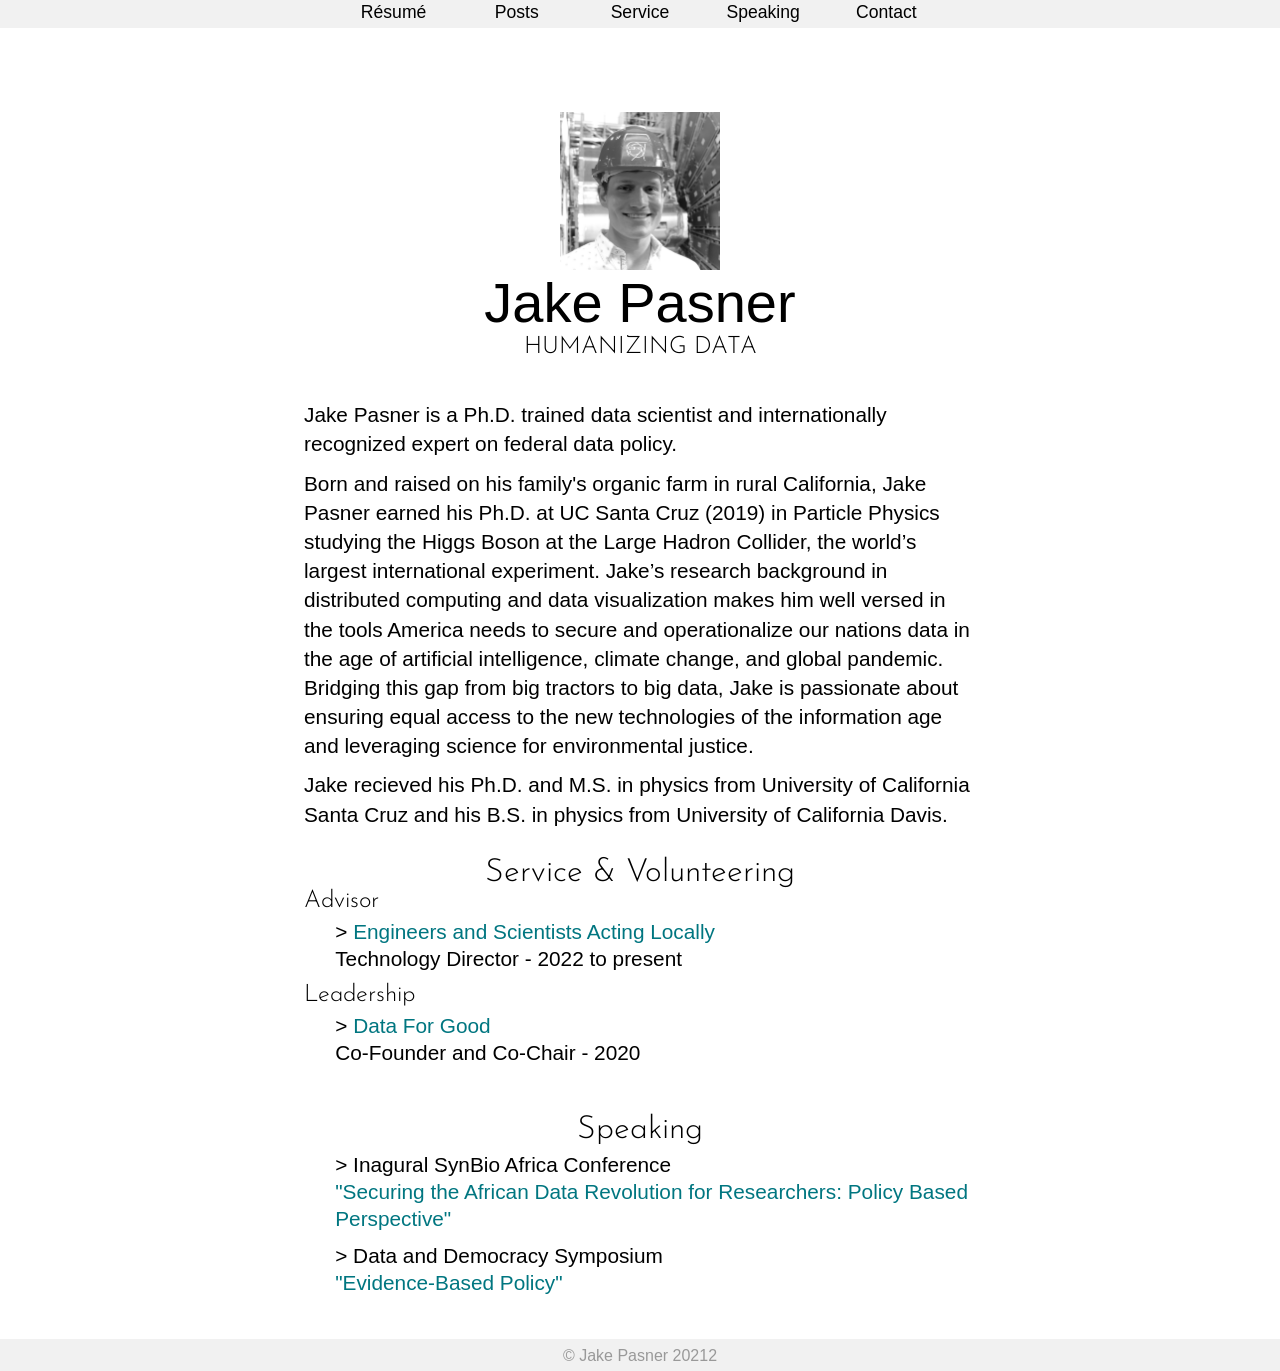
==== index.html @ 04939c1d "Remove link to not yet existent post page and attempt to fix resume" ====
<!DOCTYPE html>
<html>

	<head>
		<!-- Google Analytics Stuff-->
	  <script async src="https://www.googletagmanager.com/gtag/js?id=G-95CEBRMBZD"></script>
	  <script>
	    window.dataLayer = window.dataLayer || [];
	    function gtag(){dataLayer.push(arguments);}
	    gtag('js', new Date());

	    gtag('config', 'G-95CEBRMBZD');
	  </script>
		<!-- End Google Analytics Stuff-->

		<title>Jake Pasner</title>
		<meta name="viewport" content="width=device-width, initial-scale=1.0">

		<!-- Styling Stuff -->
		<link href='./styles.css' rel='stylesheet' type='text/css'>
		<link href='https://fonts.googleapis.com/css?family=Josefin+Sans:300,700' rel='stylesheet' type='text/css'> <!--WEB FONT-->
		<link rel="stylesheet" type="text/css" href="http://fonts.googleapis.com/css?family=Raleway:200"> <!--WEB FONT-->
			<!-- End Styling Stuff-->

	</head>

	<body>

		<div id="wrapper"> <!-- creates space distinct from footer -->
			<div id="header">
	<div id="nav">

		<a href="./resume"><div class="fivenav">	R&eacute;sum&eacute;	</div></a>

		<a href=""><div class="fivenav">	Posts	</div></a>

		<a href="./#service"><div class="fivenav">	Service	</div></a>

		<a href="./#speaking"><div class="fivenav">	Speaking	</div></a>

		<a href="https://www.linkedin.com/in/jakepasner"><div class="fivenav">	Contact	</div></a>

		<div class="clearfloats"></div>
	</div>
</div>
<div class="clearfloats"></div>
			<div id="content">
<img id="placeholder" src="./img/small_Profile_picture.jpg" alt="this is the image alt">
<div id="home">
	Jake Pasner
</div>
<h2 style="text-align: center;">HUMANIZING DATA</h2>

<br>
<br>
<div id="about"></div>
<p> Jake Pasner is a Ph.D. trained data scientist and internationally recognized expert on federal data policy.</p>

<p> Born and raised on his family's organic farm in rural California, Jake Pasner earned his Ph.D. at UC Santa Cruz (2019) in Particle Physics studying the Higgs Boson at the Large Hadron Collider, the world’s largest international experiment. Jake’s research background in distributed computing and data visualization makes him well versed in the tools America needs to secure and operationalize our nations data in the age of artificial intelligence, climate change, and global pandemic. Bridging this gap from big tractors to big data, Jake is passionate about ensuring equal access to the new technologies of the information age and leveraging science for environmental justice. </p>

<p>Jake recieved his Ph.D. and M.S. in physics from University of California Santa Cruz and his B.S. in physics from University of California Davis.
<div id="service"></div><!--This anchor div is in a silly spot to accomodate the header--></p>
<br>

<h1>Service &amp; Volunteering</h1>

<h2>Advisor</h2>
	<ul>
		<li>&nbsp;<a href="https://www.esal.us/">Engineers and Scientists Acting Locally</a> <br>Technology Director - 2022 to present</li>
	</ul>

<h2>Leadership</h2>
	<ul>
		<li>&nbsp;<a href="https://sites.google.com/view/data-for-good/home">Data For Good</a> <br>Co-Founder and Co-Chair - 2020</li>
		<div id="speaking"></div><!--This anchor div is in a silly spot to deal with the header--><br>
	</ul>

<h1>Speaking</h1>
<ul>
	<li>&nbsp;Inagural SynBio Africa Conference<br><a href="https://www.youtube.com/watch?v=2-u5uR6E0Dc">"Securing the African Data Revolution for Researchers: Policy Based Perspective"</a></li>
	<li>&nbsp;Data and Democracy Symposium<br><a href="https://sites.google.com/view/data-and-democracy/home#h.evhj4312j356">"Evidence-Based Policy"</a></li>
</ul>

						</div> <!-- closes content -->
		</div> <!-- closes wrapper -->
		<div id="footer">
			&#169; Jake Pasner 20212		</div>
	</body>

</html>
---- styles.css ----
/*jakepasner.com style sheet*/

* {
	margin: 0;
	padding: 0;
}

html { height: 100%; }

/* Generated by Font Squirrel (https://www.fontsquirrel.com) on October 15, 2016 */
@font-face {
    font-family: "Josefin Sans";
    src: url("/font/josefin_sansregular.woff2") format("woff2"),
         url("/font/josefin_sansregular.woff") format("woff");
    font-weight: normal;
    font-style: normal;

}
@font-face {
    font-family: "Josefin Sans Italic";
    src: url("/font/josefin_sansitalic.woff2") format("woff2"),
         url("/font/josefin_sansitalic.woff") format("woff");
    font-weight: normal;
    font-style: normal;

}
@font-face {
    font-family: "Josefin Sans Light";
    src: url("/font/josefin_sanslight.woff2") format("woff2"),
         url("/font/josefin_sanslight.woff") format("woff");
    font-weight: normal;
    font-style: normal;

}

body {
	background-color: #FFFFFF;
	height: 100%;
	color: #000000;
	font-family: "Josefin Sans", "Century Gothic", "CenturyGothic", "AppleGothic", sans-serif;
	overflow-x: hidden;
}

h1 {
	text-align: center;
	font-weight: 300;
}

h2, h3, h4, h5, h6 {
	text-align: left;
	font-weight: 300;
}

p {
	font-size: 1.3em;
	line-height: 1.4em;
	margin: .25em 0 .5em;
}

a {
	text-decoration: none;
	color: #007680;

}

a:hover {
	color: #FFAC26;
}

img {
	width: 100%;
}

.white, .white:hover {
	color: #000000;;
}

ul {
	margin: .25em 0 .5em;
	padding-left: 1.5em;
	list-style: none;
	font-size: 1.3em;
	line-height: 1.3em;
}

li {
	margin: 0 0 .5em;
}

li:before {
  content: "\003E";
}

@media only screen {

	#wrapper {
		height: auto;
		min-height: 100%;
		margin: 0 auto -2em;
	}

	#header {
		position: relative;
		height: 100%;
		display: block;
		width: 100%;
		background-color: #f1f1f1;
		overflow: hidden;
	}

	#nav {
		width: 100%;
		margin: 0 auto;
		padding: .1em .1em;
		text-align: center;
		background-color: #f1f1f1;
		overflow: hidden;
		font-size: 1.1em;
	}

	.fivenav {
		width: 18%;
		height: 1.75em;
		margin: 0 auto;
		padding: .4em 0 0;
		position: relative;
		display: inline-block;
		color: #000000;
	}

	.third, .quarter {
		width: 30%;
		margin: .1em auto;
		position: relative;
		display: inline-block;
		color: #000000;
	}

	.clearfloats {
		clear: both;
	}

	#content {
		padding: 2em 0 4em; /* leaves room for footer */
		width: 90%;
		display: block;
		margin: 0 auto;
		max-width: 42em;
	}

	#placeholder {
		width: 80%;
		display: block;
		margin: 0 auto;
		max-width: 10em;
	}

	.home {
		width: 90%;
		max-width: 17em;
		display: block;
		margin: 0 auto;
	}

	#brain {
		width: 70%;
		display: block;
		margin: 0 auto -.25em;
		max-width: 11em;
	}

	#home {
		color: #000000;
		text-align: center;
		font-size: 3.5em;
	}

	#footer {
		width: 100%;
		margin: -2em auto 0; /* places footer into content */
		height: 1em;
		padding: .5em 0;
		text-align: center;
		color: #999;
		background-color: #f1f1f1;
		overflow: hidden;
	}

}

@media only screen and (min-width: 40em) {

	#header {
		height: 1.75em;
		position: fixed;
	}

	#nav {
		width: 35em;
	}

	.third {
		width: 33%;
		min-width: 5em;
		margin: 0 auto;
		float: left;
	}

	.fivenav {
		width: 20%;
		min-width: 5em;
		margin: 0 auto;
		float: left;
		height: 1.5em;
		padding: 0;
	}

	.quarter {
		width: 25%;
		min-width: 5em;
		float: left;
	}

	#placeholder {
		margin: 5em auto 0;
	}
}
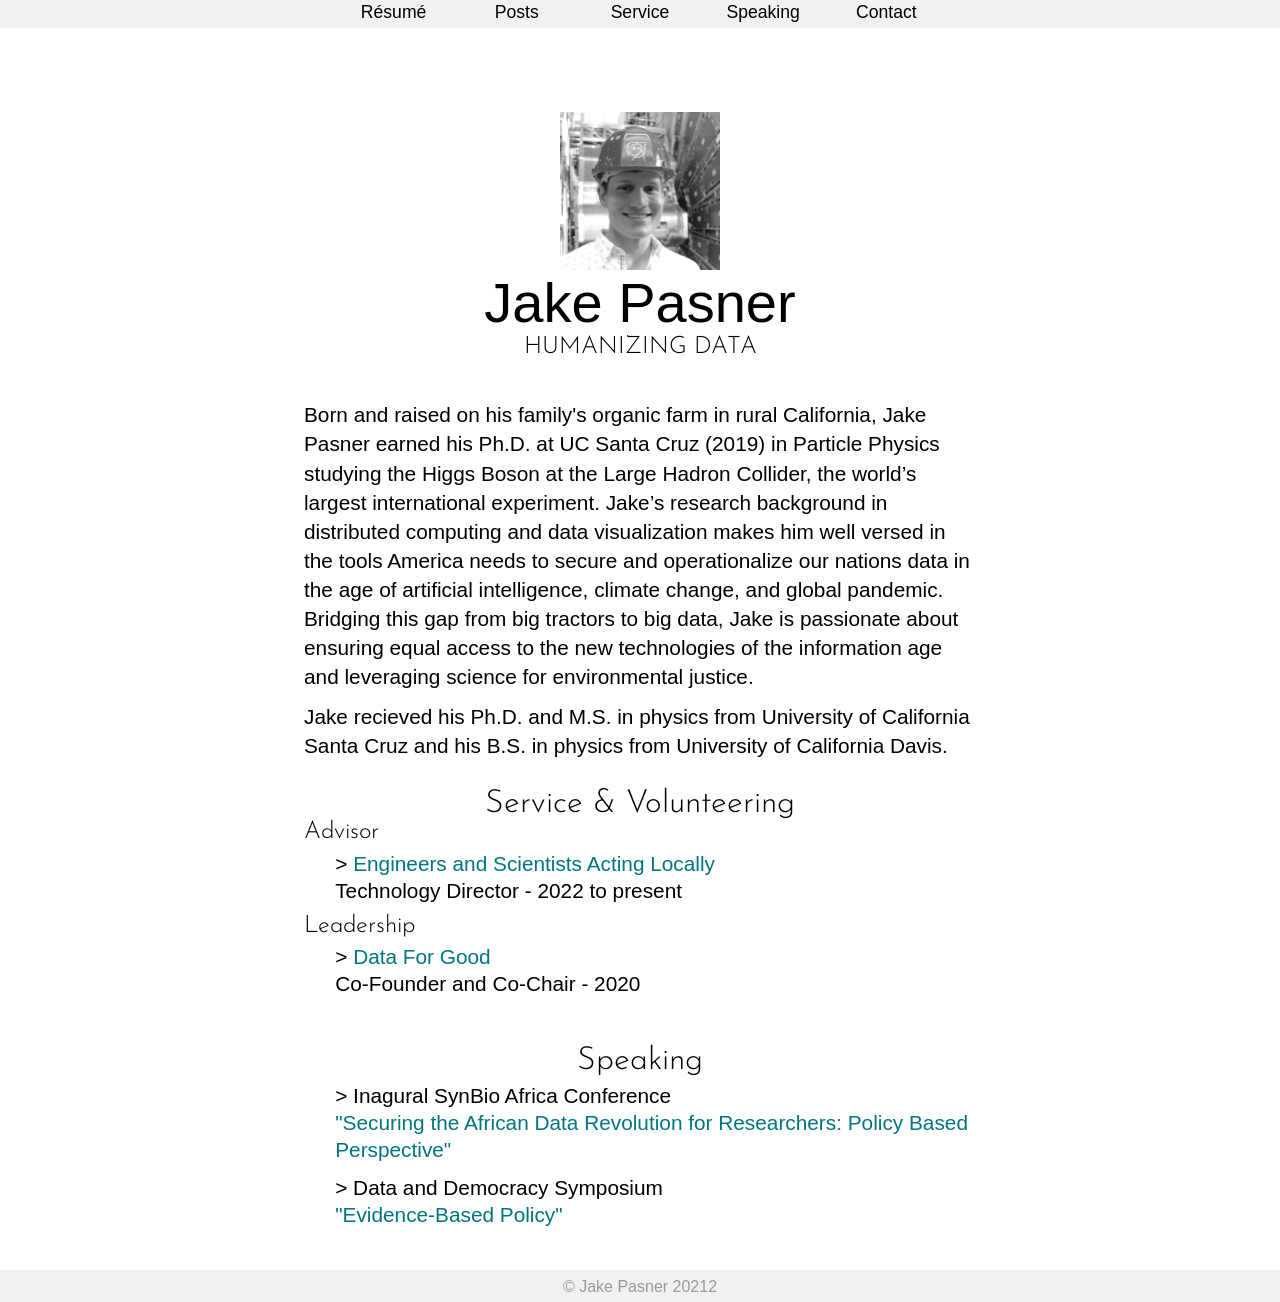
==== commit 12ef4327: "Update biography text" ====
--- a/index.html
+++ b/index.html
@@ -54,8 +54,6 @@
 <br>
 <br>
 <div id="about"></div>
-<p> Jake Pasner is a Ph.D. trained data scientist and internationally recognized expert on federal data policy.</p>
-
 <p> Born and raised on his family's organic farm in rural California, Jake Pasner earned his Ph.D. at UC Santa Cruz (2019) in Particle Physics studying the Higgs Boson at the Large Hadron Collider, the world’s largest international experiment. Jake’s research background in distributed computing and data visualization makes him well versed in the tools America needs to secure and operationalize our nations data in the age of artificial intelligence, climate change, and global pandemic. Bridging this gap from big tractors to big data, Jake is passionate about ensuring equal access to the new technologies of the information age and leveraging science for environmental justice. </p>
 
 <p>Jake recieved his Ph.D. and M.S. in physics from University of California Santa Cruz and his B.S. in physics from University of California Davis.
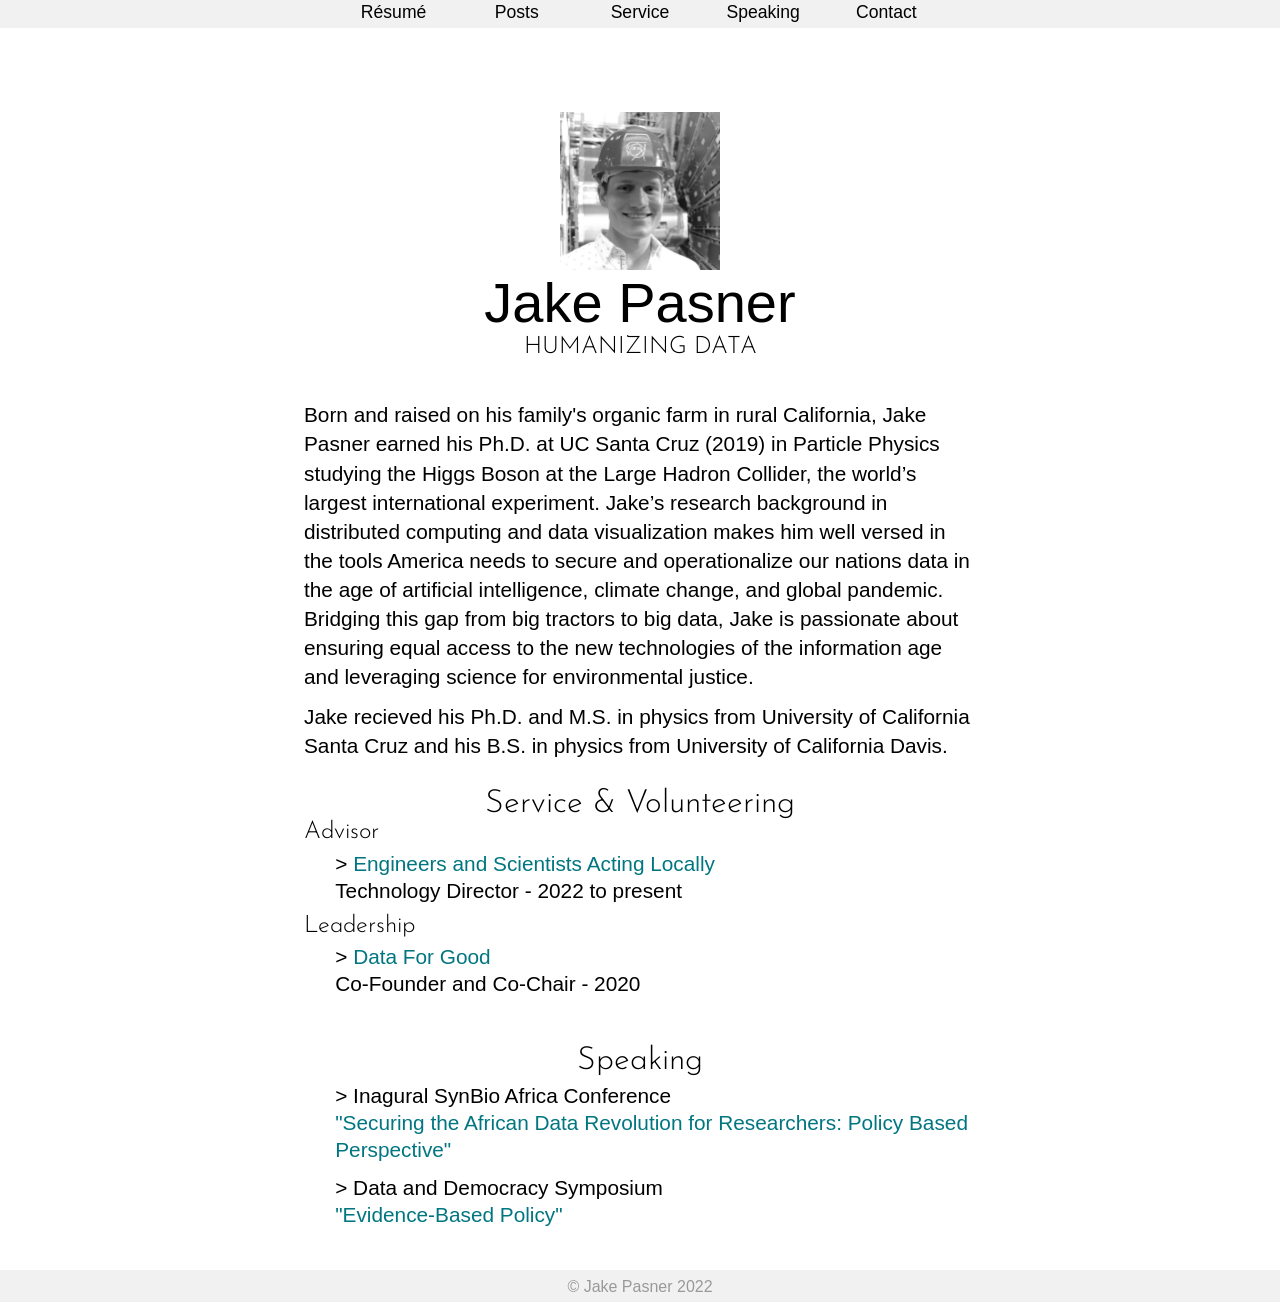
==== commit b4b95f72: "Fix year at bottom of page" ====
--- a/index.html
+++ b/index.html
@@ -30,7 +30,7 @@
 			<div id="header">
 	<div id="nav">
 
-		<a href="./resume"><div class="fivenav">	R&eacute;sum&eacute;	</div></a>
+		<a href="./img/2022-02-09-JPasner-Resume.pdf"><div class="fivenav">	R&eacute;sum&eacute;	</div></a>
 
 		<a href=""><div class="fivenav">	Posts	</div></a>
 
@@ -82,7 +82,7 @@
 						</div> <!-- closes content -->
 		</div> <!-- closes wrapper -->
 		<div id="footer">
-			&#169; Jake Pasner 20212		</div>
+			&#169; Jake Pasner 2022		</div>
 	</body>
 
 </html>
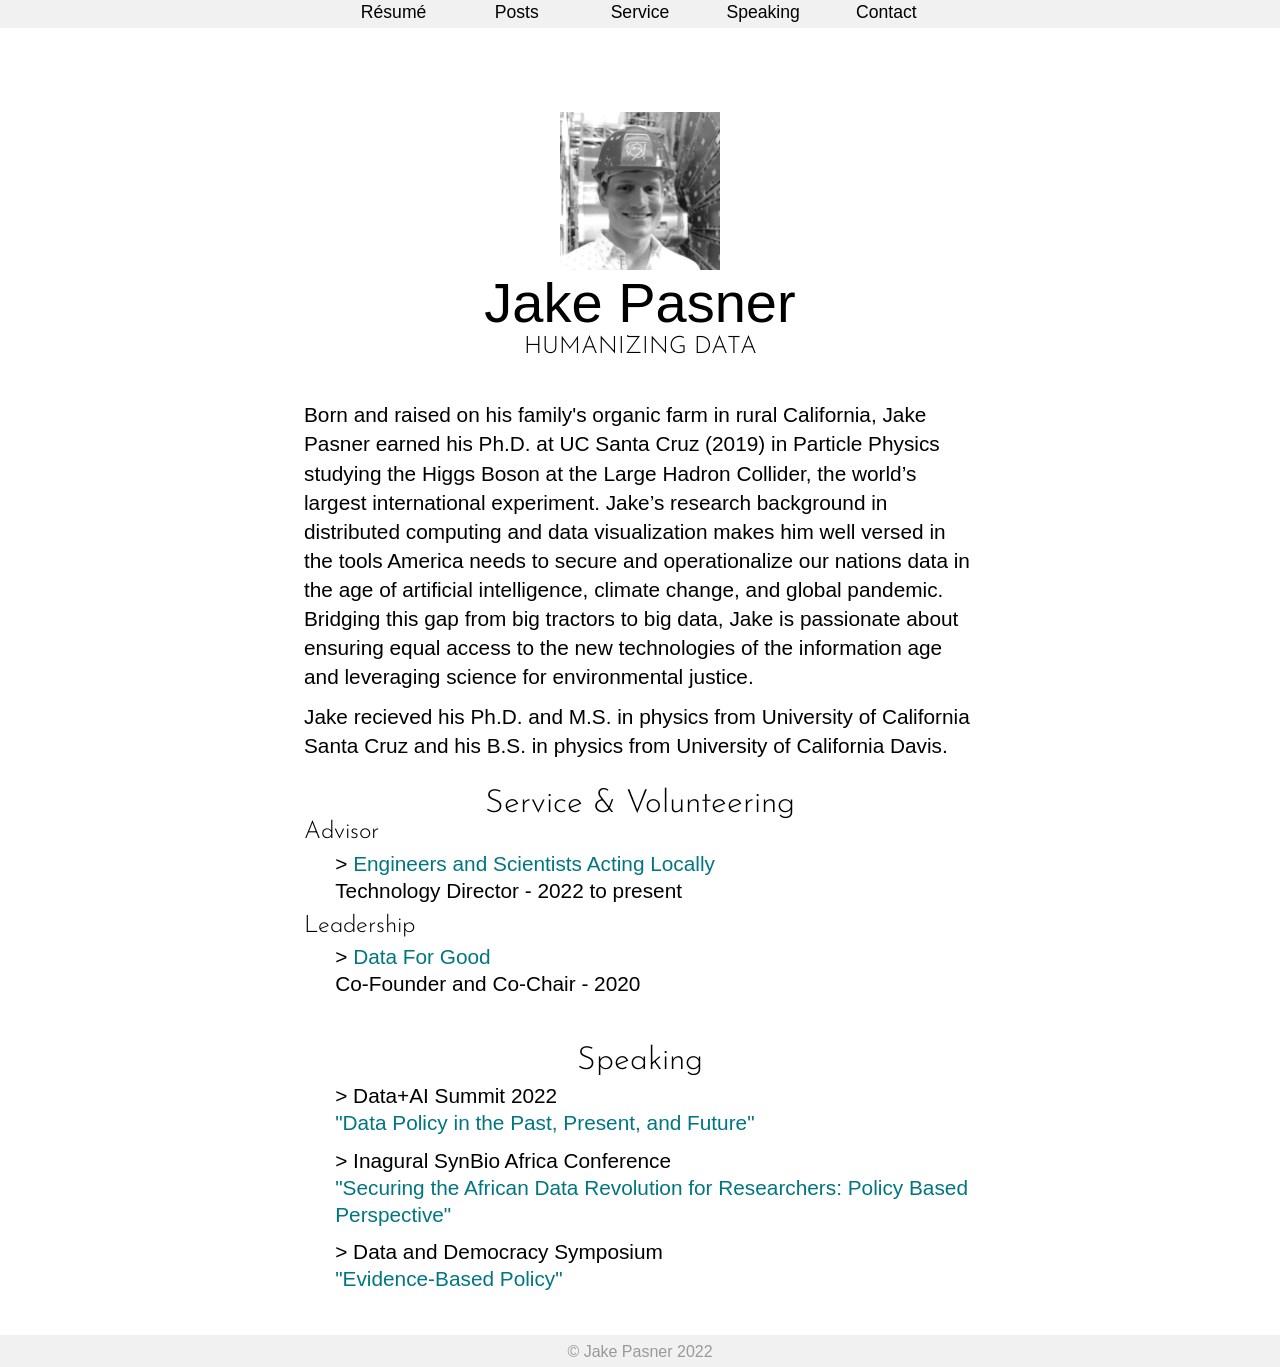
==== commit ac81d1ad: "Adding in my Data + AI Summit Talk" ====
--- a/index.html
+++ b/index.html
@@ -75,6 +75,7 @@
 
 <h1>Speaking</h1>
 <ul>
+	<li>&nbsp;Data+AI Summit 2022<br><a href="https://www.youtube.com/watch?v=piIn5OxGKEA">"Data Policy in the Past, Present, and Future"</a></li>
 	<li>&nbsp;Inagural SynBio Africa Conference<br><a href="https://www.youtube.com/watch?v=2-u5uR6E0Dc">"Securing the African Data Revolution for Researchers: Policy Based Perspective"</a></li>
 	<li>&nbsp;Data and Democracy Symposium<br><a href="https://sites.google.com/view/data-and-democracy/home#h.evhj4312j356">"Evidence-Based Policy"</a></li>
 </ul>
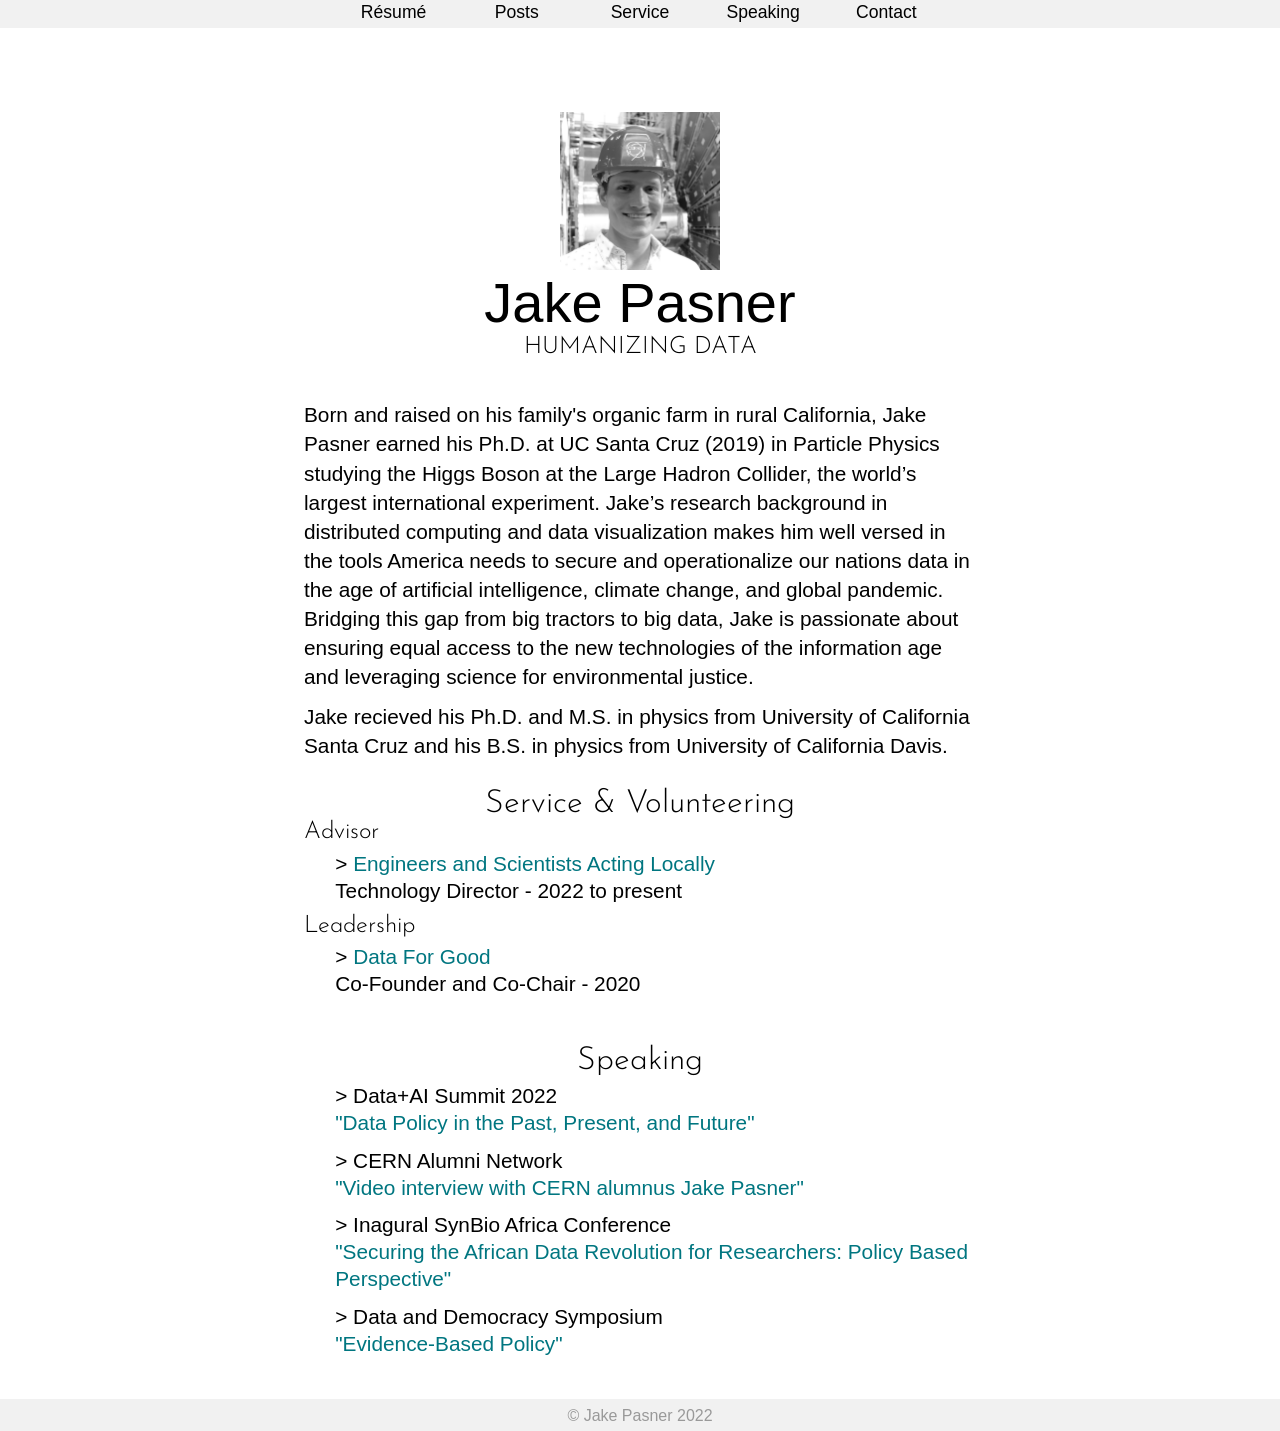
==== commit fb75a42f: "Adding in CERN Alumni interview" ====
--- a/index.html
+++ b/index.html
@@ -76,6 +76,7 @@
 <h1>Speaking</h1>
 <ul>
 	<li>&nbsp;Data+AI Summit 2022<br><a href="https://www.youtube.com/watch?v=piIn5OxGKEA">"Data Policy in the Past, Present, and Future"</a></li>
+	<li>&nbsp;CERN Alumni Network<br><a href="https://www.youtube.com/watch?v=uaiOubUPLmY">"Video interview with CERN alumnus Jake Pasner"</a></li>
 	<li>&nbsp;Inagural SynBio Africa Conference<br><a href="https://www.youtube.com/watch?v=2-u5uR6E0Dc">"Securing the African Data Revolution for Researchers: Policy Based Perspective"</a></li>
 	<li>&nbsp;Data and Democracy Symposium<br><a href="https://sites.google.com/view/data-and-democracy/home#h.evhj4312j356">"Evidence-Based Policy"</a></li>
 </ul>
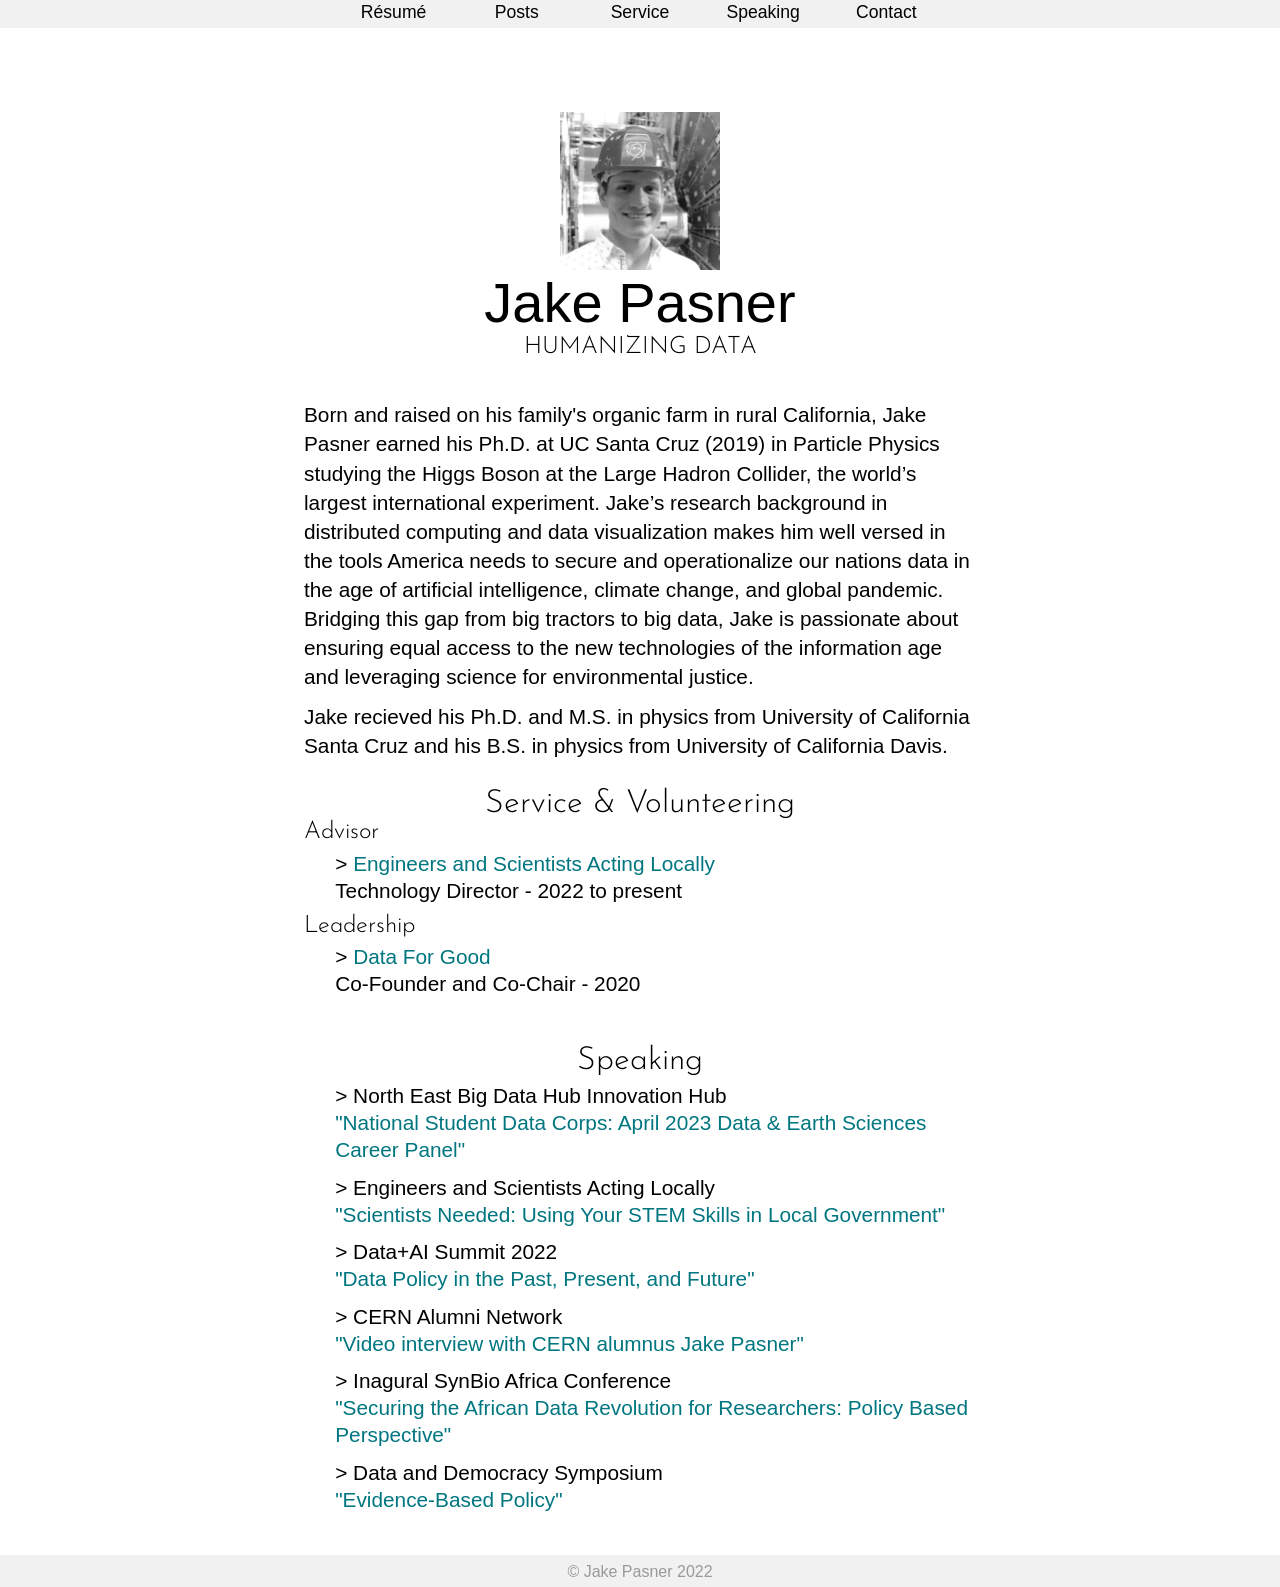
==== commit 85f10395: "Adding new videos" ====
--- a/index.html
+++ b/index.html
@@ -75,6 +75,8 @@
 
 <h1>Speaking</h1>
 <ul>
+	<li>&nbsp;North East Big Data Hub Innovation Hub<br><a href="https://www.youtube.com/live/2-Bamh8l6oM?feature=share">"National Student Data Corps: April 2023 Data & Earth Sciences Career Panel"</a></li>
+	<li>&nbsp;Engineers and Scientists Acting Locally<br><a href="https://youtu.be/I1up4vNW_gE">"Scientists Needed: Using Your STEM Skills in Local Government"</a></li>
 	<li>&nbsp;Data+AI Summit 2022<br><a href="https://www.youtube.com/watch?v=piIn5OxGKEA">"Data Policy in the Past, Present, and Future"</a></li>
 	<li>&nbsp;CERN Alumni Network<br><a href="https://www.youtube.com/watch?v=uaiOubUPLmY">"Video interview with CERN alumnus Jake Pasner"</a></li>
 	<li>&nbsp;Inagural SynBio Africa Conference<br><a href="https://www.youtube.com/watch?v=2-u5uR6E0Dc">"Securing the African Data Revolution for Researchers: Policy Based Perspective"</a></li>
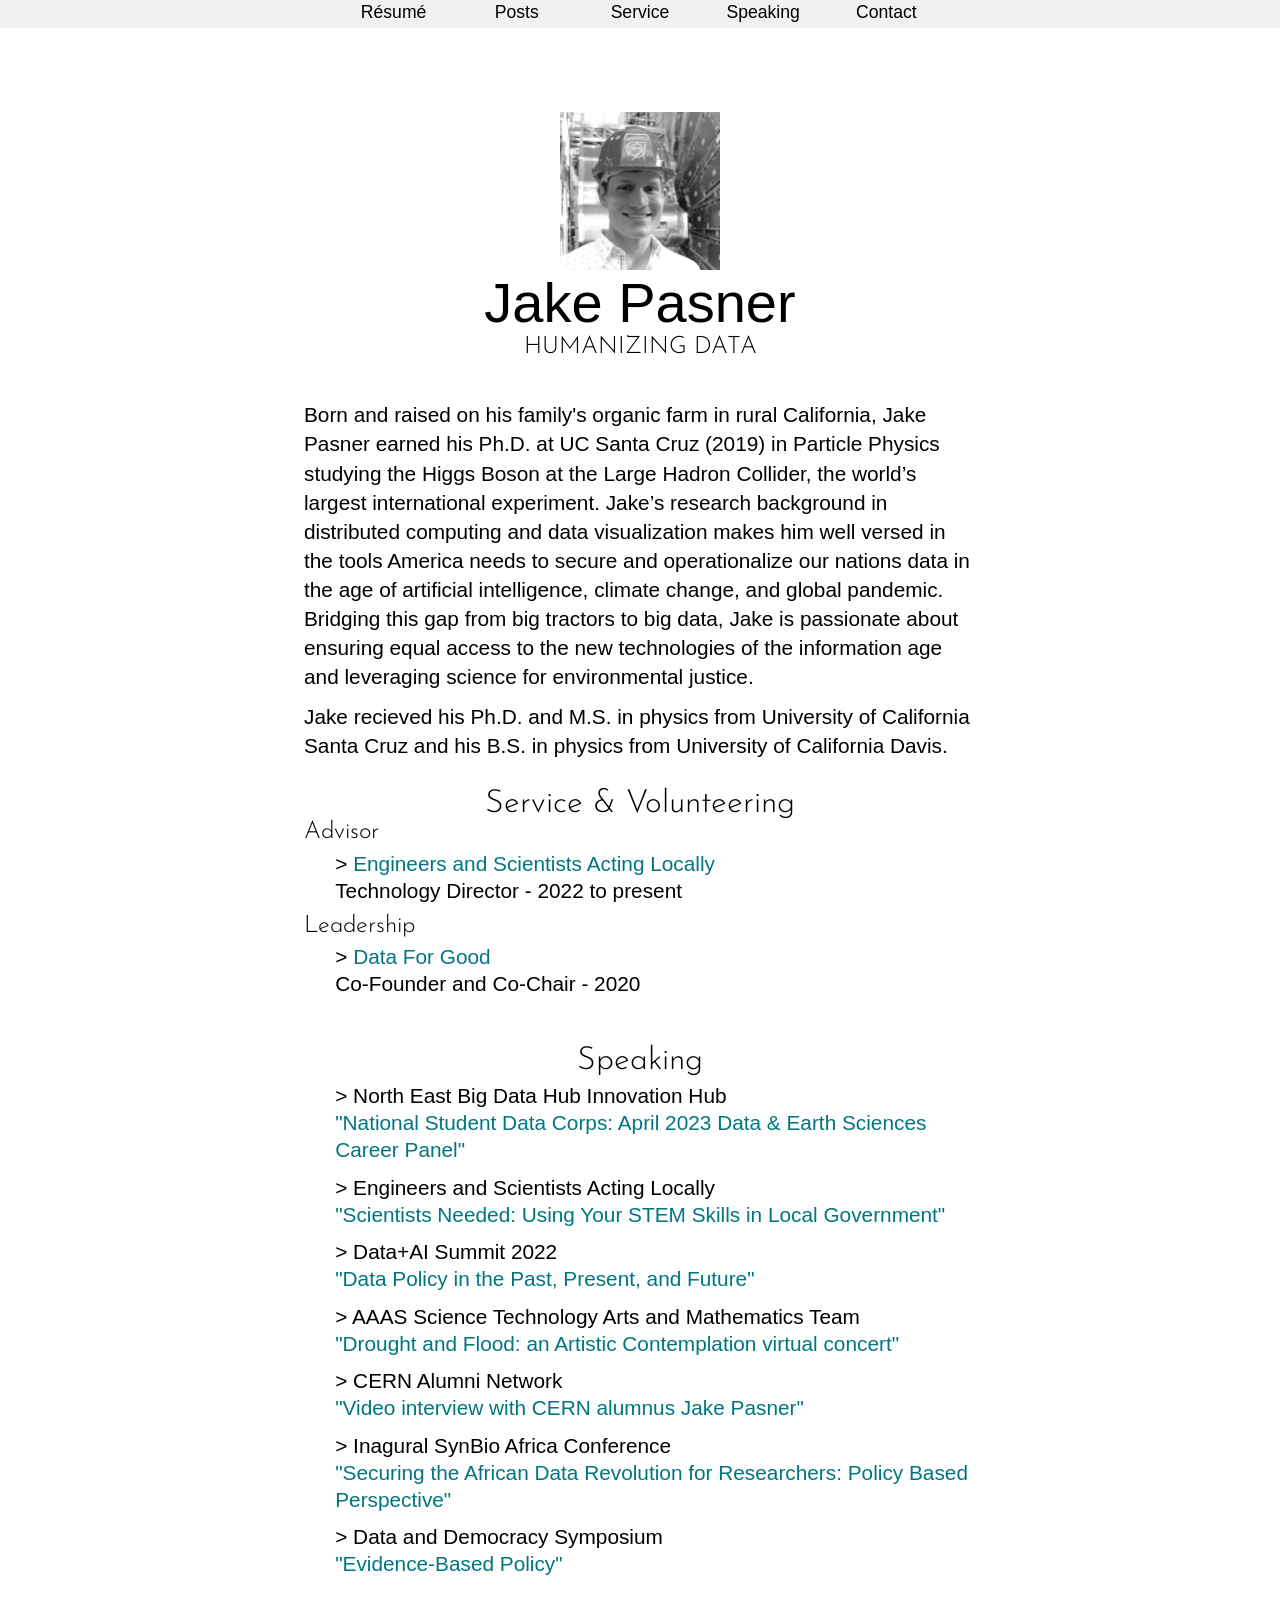
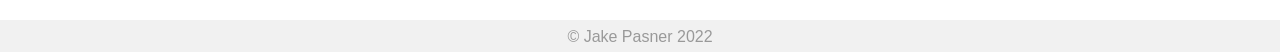
==== commit 5a9cd423: "Add AAAS STEAM Team Video" ====
--- a/index.html
+++ b/index.html
@@ -78,6 +78,7 @@
 	<li>&nbsp;North East Big Data Hub Innovation Hub<br><a href="https://www.youtube.com/live/2-Bamh8l6oM?feature=share">"National Student Data Corps: April 2023 Data & Earth Sciences Career Panel"</a></li>
 	<li>&nbsp;Engineers and Scientists Acting Locally<br><a href="https://youtu.be/I1up4vNW_gE">"Scientists Needed: Using Your STEM Skills in Local Government"</a></li>
 	<li>&nbsp;Data+AI Summit 2022<br><a href="https://www.youtube.com/watch?v=piIn5OxGKEA">"Data Policy in the Past, Present, and Future"</a></li>
+	<li>&nbsp;AAAS Science Technology Arts and Mathematics Team<br><a href="https://www.youtube.com/watch?v=zzmPAoptWqo&t=2573s">"Drought and Flood: an Artistic Contemplation virtual concert"</a></li>
 	<li>&nbsp;CERN Alumni Network<br><a href="https://www.youtube.com/watch?v=uaiOubUPLmY">"Video interview with CERN alumnus Jake Pasner"</a></li>
 	<li>&nbsp;Inagural SynBio Africa Conference<br><a href="https://www.youtube.com/watch?v=2-u5uR6E0Dc">"Securing the African Data Revolution for Researchers: Policy Based Perspective"</a></li>
 	<li>&nbsp;Data and Democracy Symposium<br><a href="https://sites.google.com/view/data-and-democracy/home#h.evhj4312j356">"Evidence-Based Policy"</a></li>
